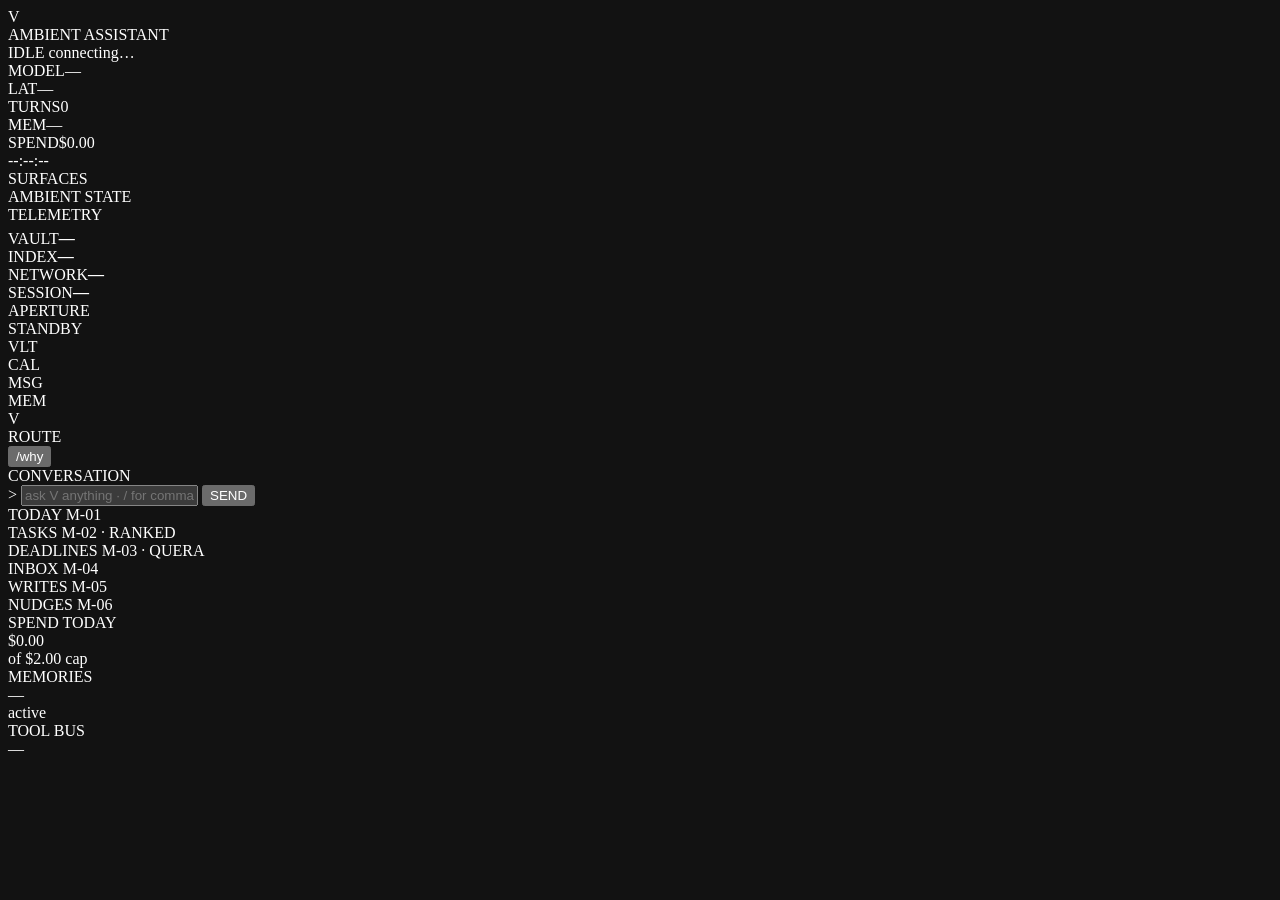
==== src/v/core/hud/index.html @ f12da407 "Add `v hud` — the wide desktop surface `repl` draws one conversation in a window. This draws the day" ====
<!DOCTYPE html>
<html lang="en">
<head>
<meta charset="utf-8">
<meta name="viewport" content="width=device-width, initial-scale=1">
<meta name="color-scheme" content="dark">
<title>V · HUD</title>
<link rel="stylesheet" href="/hud.css">
<link rel="icon" href="data:image/svg+xml,<svg xmlns='http://www.w3.org/2000/svg' viewBox='0 0 32 32'><circle cx='16' cy='16' r='13' fill='none' stroke='%236FE3FF' stroke-width='2'/><circle cx='16' cy='16' r='5' fill='%236FE3FF'/></svg>">
</head>
<body>

<div id="hud" data-agent="v">
  <div class="bg" id="bg1"></div>
  <div class="bg" id="bg2"></div>
  <div class="bg bg-glow"></div>
  <div class="bg bg-vig"></div>
  <div class="bg bg-scan"></div>
  <div class="bg bg-lines"></div>

  <div class="bezel">
    <i class="c c1"></i><i class="c c2"></i><i class="c c3"></i><i class="c c4"></i>
    <i class="t"></i><i class="b"></i><i class="l"></i><i class="r"></i>
  </div>
  <div id="alarm" hidden></div>

  <div class="shell">

    <!-- header ------------------------------------------------------- -->
    <header class="head">
      <div class="brand">
        <div class="mark"><div class="ring"></div><div class="dash"></div><div class="core"></div></div>
        <div>
          <div class="name">V</div>
          <div class="sub" id="tagline">AMBIENT ASSISTANT</div>
        </div>
      </div>

      <div class="vr"></div>

      <div class="pill" id="pill">
        <span class="led"></span>
        <span class="word" id="stword">IDLE</span>
        <span class="detail" id="stdetail">connecting…</span>
      </div>

      <div id="alarmchip" hidden>
        <span class="led"></span><span class="txt" id="alarmtxt"></span>
      </div>

      <div class="chips">
        <div class="rule"></div>
        <div class="chip"><span class="k">MODEL</span><span class="v" id="c-model">—</span></div>
        <div class="chip"><span class="k">LAT</span><span class="v" id="c-lat">—</span></div>
        <div class="chip"><span class="k">TURNS</span><span class="v" id="c-turns">0</span></div>
        <div class="chip"><span class="k">MEM</span><span class="v" id="c-mem">—</span></div>
        <div class="chip"><span class="k">SPEND</span><span class="v" id="c-spend">$0.00</span></div>
      </div>

      <div class="vr"></div>
      <div id="clock">--:--:--</div>
    </header>

    <!-- three columns ------------------------------------------------- -->
    <div class="body">

      <!-- left rail -->
      <aside class="rail-l">
        <section>
          <div class="cap"><span>SURFACES</span><span class="fill"></span></div>
          <nav class="nav" id="nav"></nav>
        </section>

        <section>
          <div class="cap"><span>AMBIENT STATE</span><span class="fill"></span></div>
          <div class="states" id="states"></div>
        </section>

        <section>
          <div class="cap"><span>TELEMETRY</span><span class="fill"></span></div>
          <div class="gauges" id="gauges"></div>
        </section>

        <div style="flex:none;height:6px"></div>

        <div class="rail-foot">
          <div><span>VAULT</span><b id="f-vault">—</b></div>
          <div><span>INDEX</span><b id="f-index">—</b></div>
          <div><span>NETWORK</span><b id="f-net">—</b></div>
          <div><span>SESSION</span><b id="f-session">—</b></div>
        </div>
      </aside>

      <!-- centre -->
      <main class="centre">

        <div class="stage">
          <div class="field"></div>
          <div class="floor"></div>
          <div class="tick tl"></div><div class="tick tr"></div>
          <div class="edge l">APERTURE</div>
          <div class="edge r" id="stcode">STANDBY</div>

          <div class="aperture">
            <div class="rim"></div>
            <div class="ticks"></div>
            <div class="arc" data-arc="vault"></div>
            <div class="arc" data-arc="cal"></div>
            <div class="arc" data-arc="msg"></div>
            <div class="arc" data-arc="mem"></div>
            <div class="arclabel vault" data-label="vault">VLT</div>
            <div class="arclabel cal" data-label="cal">CAL</div>
            <div class="arclabel msg" data-label="msg">MSG</div>
            <div class="arclabel mem" data-label="mem">MEM</div>
            <div class="gyro"></div>
            <div class="inner"></div>
            <div class="halo"></div>
            <div class="ping"></div>
            <div class="core"><span id="stabbr">V</span></div>
          </div>

          <div class="wave" id="wave"></div>
        </div>

        <div class="route">
          <div class="strip">
            <span class="lab">ROUTE</span>
            <div id="hops" style="display:flex;align-items:center;gap:9px"></div>
            <span class="gap"></span>
            <button class="why" id="why" aria-pressed="false" title="the route, cost and tools behind the last answer">/why</button>
          </div>
          <div class="trace" id="trace" hidden></div>
        </div>

        <div class="panehead">
          <span class="t" id="pane-t">CONVERSATION</span>
          <span class="m" id="pane-m"></span>
          <span class="rule"></span>
          <span class="r" id="pane-r"></span>
        </div>

        <div class="pane" id="pane"></div>

        <div class="foot">
          <form class="prompt" id="form" autocomplete="off">
            <span class="caret">&gt;</span>
            <input id="input" placeholder="ask V anything · / for commands"
                   aria-label="ask V" spellcheck="false">
            <span class="blink" id="blink"></span>
            <button type="submit" id="send">SEND</button>
          </form>
          <div class="quick" id="quick"></div>
        </div>
      </main>

      <!-- right rail -->
      <aside class="rail-r">
        <section class="card">
          <div class="head"><span class="led"></span><span class="title">TODAY</span>
            <span class="fill"></span><span class="tag" id="tag-today">M-01</span></div>
          <div class="rows" id="p-today"></div>
        </section>

        <section class="card">
          <div class="head"><span class="led" style="background:var(--amber);box-shadow:0 0 8px var(--amber)"></span>
            <span class="title">TASKS</span><span class="fill"></span>
            <span class="tag" id="tag-tasks">M-02 · RANKED</span></div>
          <div class="rows" id="p-tasks" style="gap:3px"></div>
        </section>

        <section class="card warn" id="card-dl">
          <div class="head"><span class="led"></span><span class="title">DEADLINES</span>
            <span class="fill"></span><span class="tag" id="tag-dl">M-03 · QUERA</span></div>
          <div class="rows" id="p-dl" style="gap:6px"></div>
        </section>

        <section class="card">
          <div class="head"><span class="led"></span><span class="title">INBOX</span>
            <span class="fill"></span><span class="tag" id="tag-mail">M-04</span></div>
          <div class="rows" id="p-mail" style="gap:5px"></div>
        </section>

        <section class="card mem-card">
          <div class="head"><span class="led"></span><span class="title">WRITES</span>
            <span class="fill"></span><span class="tag" id="tag-writes">M-05</span></div>
          <div class="rows" id="p-writes" style="gap:9px"></div>
        </section>

        <section class="card">
          <div class="head"><span class="led" style="background:var(--green);box-shadow:0 0 8px var(--green)"></span>
            <span class="title">NUDGES</span><span class="fill"></span>
            <span class="tag" id="tag-nudges">M-06</span></div>
          <div class="rows" id="p-nudges" style="gap:7px"></div>
        </section>

        <div class="tiles">
          <div class="tile"><div class="k">SPEND TODAY</div>
            <div class="v" id="t-spend">$0.00</div><div class="s" id="t-cap">of $2.00 cap</div></div>
          <div class="tile"><div class="k">MEMORIES</div>
            <div class="v" id="t-mem">—</div><div class="s" id="t-memsub">active</div></div>
        </div>
      </aside>
    </div>

    <!-- tool bus ------------------------------------------------------ -->
    <footer class="bus">
      <span class="lab">TOOL BUS</span>
      <span class="led" id="bus-led"></span>
      <div class="win"><div class="tape" id="tape"></div></div>
      <div class="spark" id="spark"></div>
      <span class="tail" id="bus-tail">—</span>
    </footer>
  </div>

  <div id="probe" hidden>
    <div class="dot"></div><div class="wire"></div>
    <div class="box">
      <div class="top"><span class="kind"></span><i></i></div>
      <div class="title"></div>
      <div class="rows"></div>
    </div>
  </div>

  <div id="offline" hidden>LINK DOWN · RETRYING</div>
</div>

<script src="/hud.js"></script>
</body>
</html>
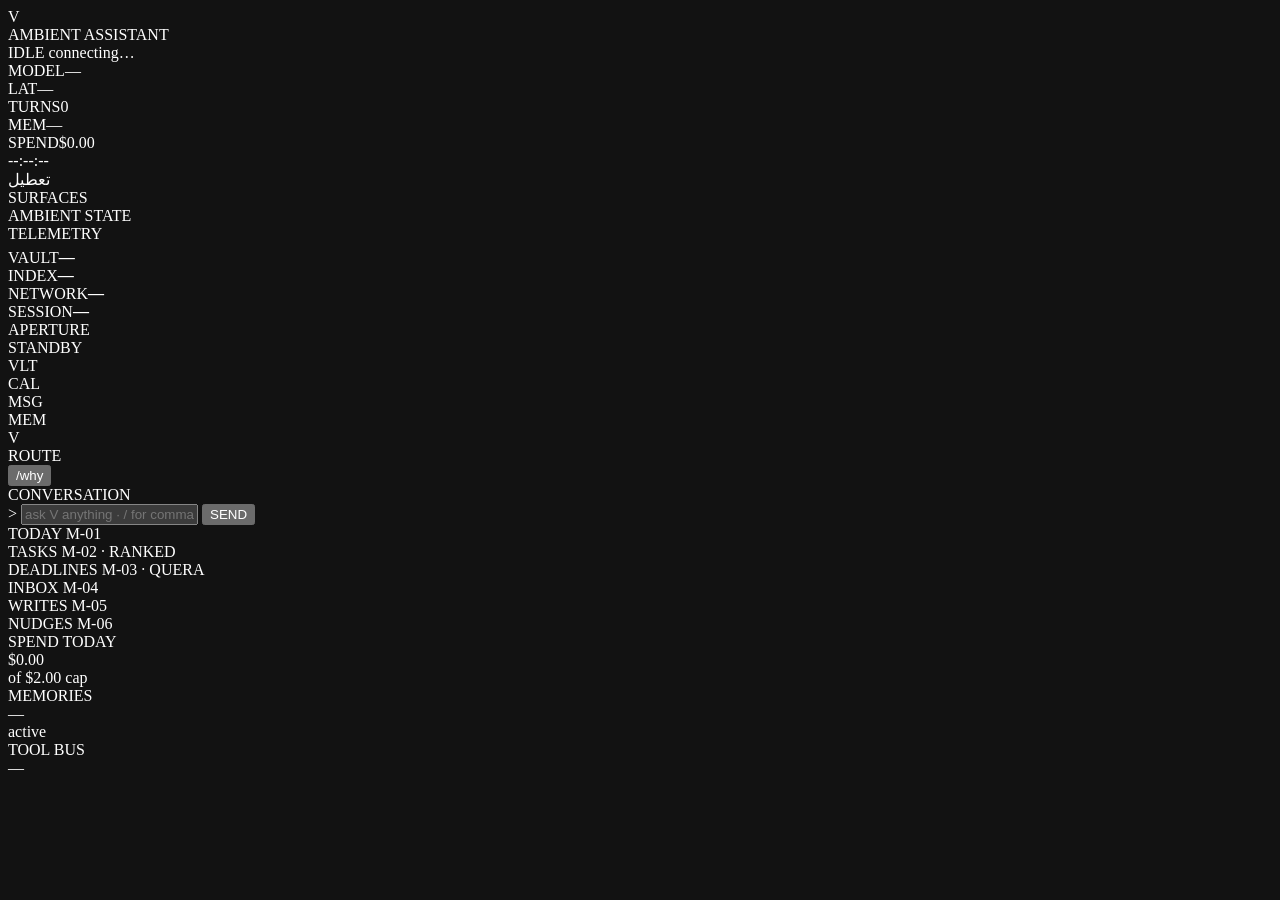
==== commit ca3282b4: "The HUD grows a task list, a week grid and a viewport Three views, and the three features behind the" ====
--- a/src/v/core/hud/index.html
+++ b/src/v/core/hud/index.html
@@ -58,7 +58,13 @@
       </div>
 
       <div class="vr"></div>
-      <div id="clock">--:--:--</div>
+      <!-- Two clocks, one instant: the time V files notes on, and the date
+           Parsa's year is actually counted in. `#jdate` is filled from the
+           snapshot, never from the browser's locale — see `hud._jalali`. -->
+      <div id="when">
+        <div id="clock">--:--:--</div>
+        <div id="jdate" data-off="0"><span class="d"></span><span class="off">تعطیل</span></div>
+      </div>
     </header>
 
     <!-- three columns ------------------------------------------------- -->
@@ -108,10 +114,10 @@
             <div class="arc" data-arc="cal"></div>
             <div class="arc" data-arc="msg"></div>
             <div class="arc" data-arc="mem"></div>
-            <div class="arclabel vault" data-label="vault">VLT</div>
-            <div class="arclabel cal" data-label="cal">CAL</div>
-            <div class="arclabel msg" data-label="msg">MSG</div>
-            <div class="arclabel mem" data-label="mem">MEM</div>
+            <div class="arclabel" data-label="vault">VLT</div>
+            <div class="arclabel" data-label="cal">CAL</div>
+            <div class="arclabel" data-label="msg">MSG</div>
+            <div class="arclabel" data-label="mem">MEM</div>
             <div class="gyro"></div>
             <div class="inner"></div>
             <div class="halo"></div>
@@ -139,9 +145,41 @@
           <span class="r" id="pane-r"></span>
         </div>
 
-        <div class="pane" id="pane"></div>
+        <!-- the conversation, and the viewport that floats over it -->
+        <div class="panewrap">
+          <div class="pane" id="pane"></div>
+
+          <!-- VIEWPORT · the pictures a turn is about. Built by paintFrames();
+               everything inside is replaced wholesale, so nothing here is
+               content — it is the empty frame. -->
+          <div id="viewport" hidden>
+            <i class="wire"></i>
+            <div class="vp">
+              <div class="head">
+                <span class="led"></span>
+                <span class="title">VIEWPORT</span>
+                <span class="fill"></span>
+                <span class="tag" id="vp-count"></span>
+                <button type="button" class="x" id="vp-close"
+                        title="clear the viewport — the files stay where they are"
+                        aria-label="clear the viewport">✕</button>
+              </div>
+              <div class="glass" id="vp-glass">
+                <div class="scan"></div>
+                <div class="corner tl"></div><div class="corner tr"></div>
+                <div class="corner bl"></div><div class="corner br"></div>
+              </div>
+              <div class="meta">
+                <div class="t" id="vp-title"></div>
+                <div class="s" id="vp-sub"></div>
+              </div>
+              <div class="strip" id="vp-strip"></div>
+            </div>
+          </div>
+        </div>
 
         <div class="foot">
+          <div class="palette" id="palette" hidden role="listbox" aria-label="commands"></div>
           <form class="prompt" id="form" autocomplete="off">
             <span class="caret">&gt;</span>
             <input id="input" placeholder="ask V anything · / for commands"
@@ -221,6 +259,25 @@
     </div>
   </div>
 
+  <!-- a frame, at the size the picture actually is -->
+  <div id="lightbox" hidden>
+    <div class="sheet">
+      <div class="bar">
+        <span class="kind" id="lb-kind"></span>
+        <span class="t" id="lb-title"></span>
+        <span class="fill"></span>
+        <span class="s" id="lb-sub"></span>
+        <button type="button" class="x" id="lb-close" aria-label="close">✕</button>
+      </div>
+      <div class="stagearea" id="lb-stage"></div>
+    </div>
+  </div>
+
+  <!-- The block editor. Outside `#pane` on purpose: the pane is rebuilt by
+       the four-second poll, and a form rebuilt under the cursor eats the
+       keystroke you were in the middle of. -->
+  <div id="blockedit" hidden></div>
+
   <div id="offline" hidden>LINK DOWN · RETRYING</div>
 </div>
 
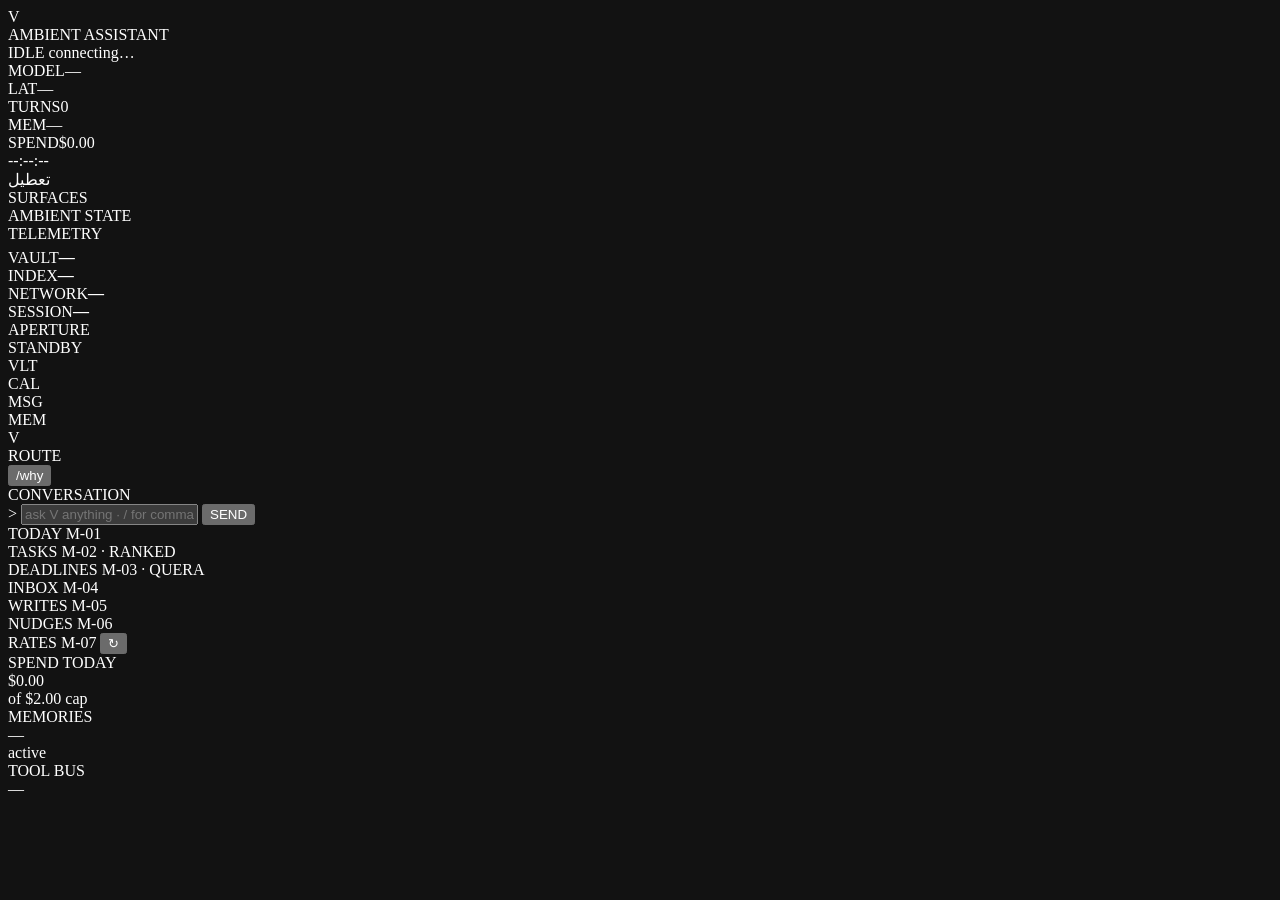
==== commit fb38d072: "What the toman is worth: dollar, euro and gold from Navasan `bazaar` answers what a thing costs; not" ====
--- a/src/v/core/hud/index.html
+++ b/src/v/core/hud/index.html
@@ -231,6 +231,17 @@
           <div class="rows" id="p-nudges" style="gap:7px"></div>
         </section>
 
+        <!-- RATES · Navasan, read from the board V stores. The ↻ is the only
+             thing on the page that spends a request on purpose; it lives in
+             the head so it never moves when the rows below it change. -->
+        <section class="card rates-card" id="card-rates">
+          <div class="head"><span class="led"></span><span class="title">RATES</span>
+            <span class="fill"></span><span class="tag" id="tag-rates">M-07</span>
+            <button type="button" class="rx" id="rates-refresh"
+                    aria-label="refresh rates from Navasan">↻</button></div>
+          <div class="rows" id="p-rates"></div>
+        </section>
+
         <div class="tiles">
           <div class="tile"><div class="k">SPEND TODAY</div>
             <div class="v" id="t-spend">$0.00</div><div class="s" id="t-cap">of $2.00 cap</div></div>
